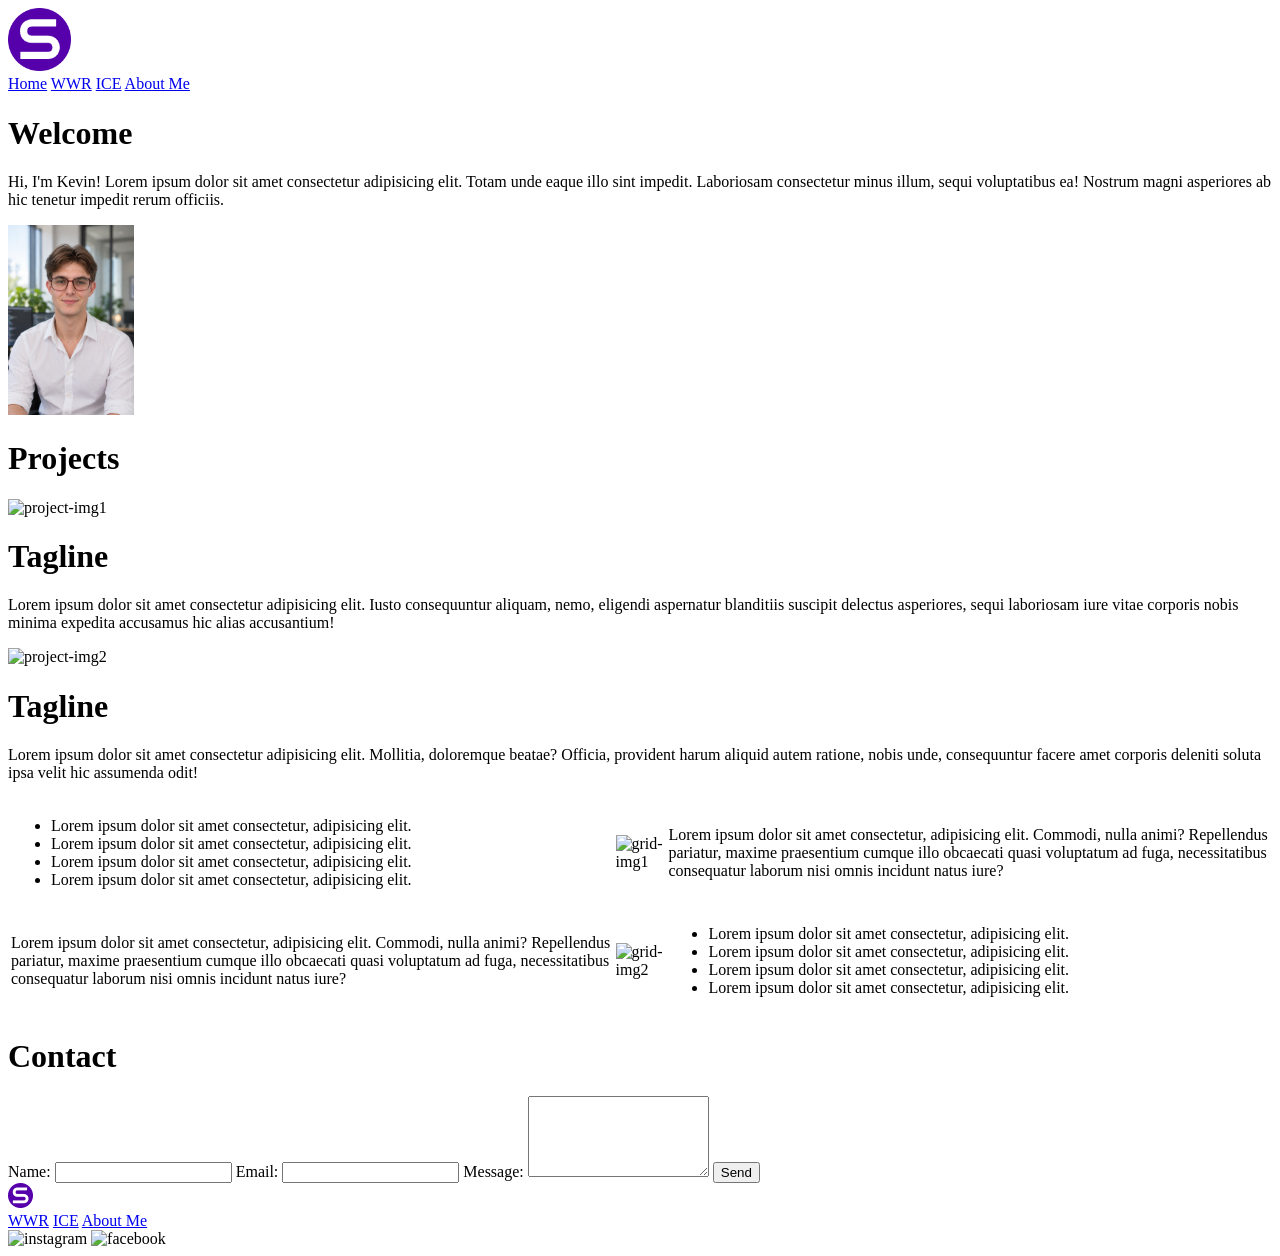
==== index.html @ 73143b4a "portal- structure 200" ====
<!doctype html>
<html lang="en">
<head>
	<meta charset="utf-8">
	<meta name="viewport" content="width=device-width, initial-scale=1">
	<link rel="icon" href="portal/kevin-logo.png">
	<title></title>
</head>
<body>
	<header>
        <img src="portal/kevin-logo.png" width=5%>
        <nav>
            <a href="/">Home</a>
            <a href="wwr/index.html">WWR</a>
            <a href="#ice">ICE</a>
            <a href="#about-me">About Me</a>
        </nav>
    </header>
	<main>
        <h1>Welcome</h1>
        <div>
            <p>Hi, I'm Kevin! Lorem ipsum dolor sit amet consectetur adipisicing elit. Totam unde eaque illo sint impedit. Laboriosam consectetur minus illum, sequi voluptatibus ea! Nostrum magni asperiores ab hic tenetur impedit rerum officiis.</p>
            <img src="portal/me.jpg" alt="Picture of kevin" width="10%">
        </div>
        <h1>Projects</h1>
        <div>
            <div>
                <img src="portal/project-img1" alt="project-img1">
                <div>
                    <h1>Tagline</h1>
                    <p>Lorem ipsum dolor sit amet consectetur adipisicing elit. Iusto consequuntur aliquam, nemo, eligendi aspernatur blanditiis suscipit delectus asperiores, sequi laboriosam iure vitae corporis nobis minima expedita accusamus hic alias accusantium!</p>
                </div>
            </div>
            <div>
                <img src="portal/project-img2" alt="project-img2">
                <div>
                    <h1>Tagline</h1>
                    <p>Lorem ipsum dolor sit amet consectetur adipisicing elit. Mollitia, doloremque beatae? Officia, provident harum aliquid autem ratione, nobis unde, consequuntur facere amet corporis deleniti soluta ipsa velit hic assumenda odit!</p>
                </div>
            </div>
        </div>
        <table class="table-3x2">
            <tr>
                <td class="grid-item">
                    <ul class="grid-list">
                        <li>Lorem ipsum dolor sit amet consectetur, adipisicing elit.</li>
                        <li>Lorem ipsum dolor sit amet consectetur, adipisicing elit.</li>
                        <li>Lorem ipsum dolor sit amet consectetur, adipisicing elit.</li>
                        <li>Lorem ipsum dolor sit amet consectetur, adipisicing elit.</li>
                    </ul>
                </td>
                <td class="grid-item">
                    <img class="grid-img" alt="grid-img1">
                </td>
                <td class="grid-item">
                    <p class="grid-p">Lorem ipsum dolor sit amet consectetur, adipisicing elit. Commodi, nulla animi? Repellendus pariatur, maxime praesentium cumque illo obcaecati quasi voluptatum ad fuga, necessitatibus consequatur laborum nisi omnis incidunt natus iure?</p>
                </td>
            </tr>
            <tr>
                <td class="grid-item">
                    <p class="grid-p">Lorem ipsum dolor sit amet consectetur, adipisicing elit. Commodi, nulla animi? Repellendus pariatur, maxime praesentium cumque illo obcaecati quasi voluptatum ad fuga, necessitatibus consequatur laborum nisi omnis incidunt natus iure?</p>
                </td>
                <td class="grid-item">
                    <img class="grid-img" alt="grid-img2">
                </td>
                <td class="grid-item">
                    <ul class="grid-list">
                        <li>Lorem ipsum dolor sit amet consectetur, adipisicing elit.</li>
                        <li>Lorem ipsum dolor sit amet consectetur, adipisicing elit.</li>
                        <li>Lorem ipsum dolor sit amet consectetur, adipisicing elit.</li>
                        <li>Lorem ipsum dolor sit amet consectetur, adipisicing elit.</li>
                    </ul>
                </td>
            </tr>
        </table>
        <div>
            <form>
                <h1>Contact</h1>
                <label for="name">Name:</label>
                <input id="name" type="text">
                <label for="email">Email:</label>
                <input id="email" type="email">
                <label for="message">Message:</label>
                <textarea id="message" type="text" rows="5"></textarea>
                <button type="submit">Send</button>
            </form>
        </div>
    </main>
	<footer>
        <img src="portal/kevin-logo.png" width=2%>
        <div>
            <a href="wwr/index.html">WWR</a>
            <a href="#ice">ICE</a>
            <a href="#about-me">About Me</a>
        </div>
        <div>
            <img src="" alt="instagram">
            <img src="" alt="facebook">
        </div>
    </footer>
</body>
</html>
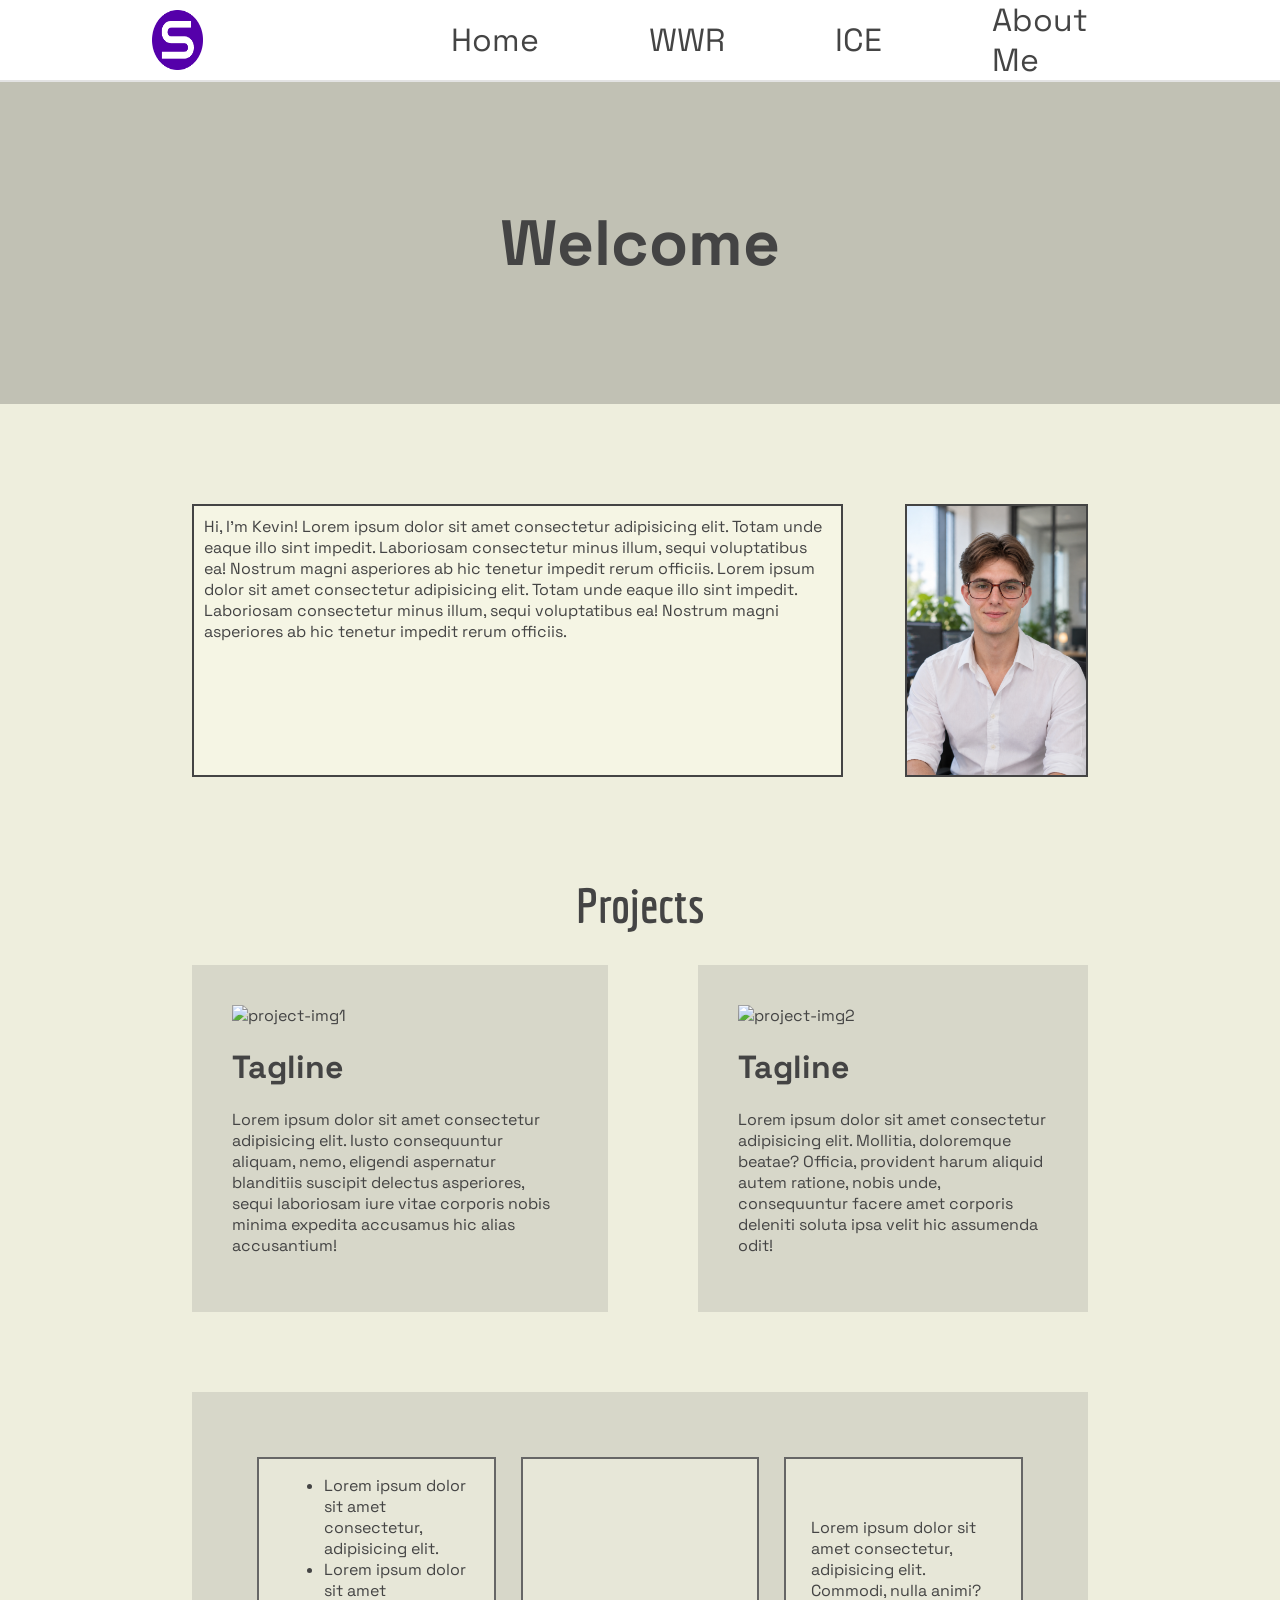
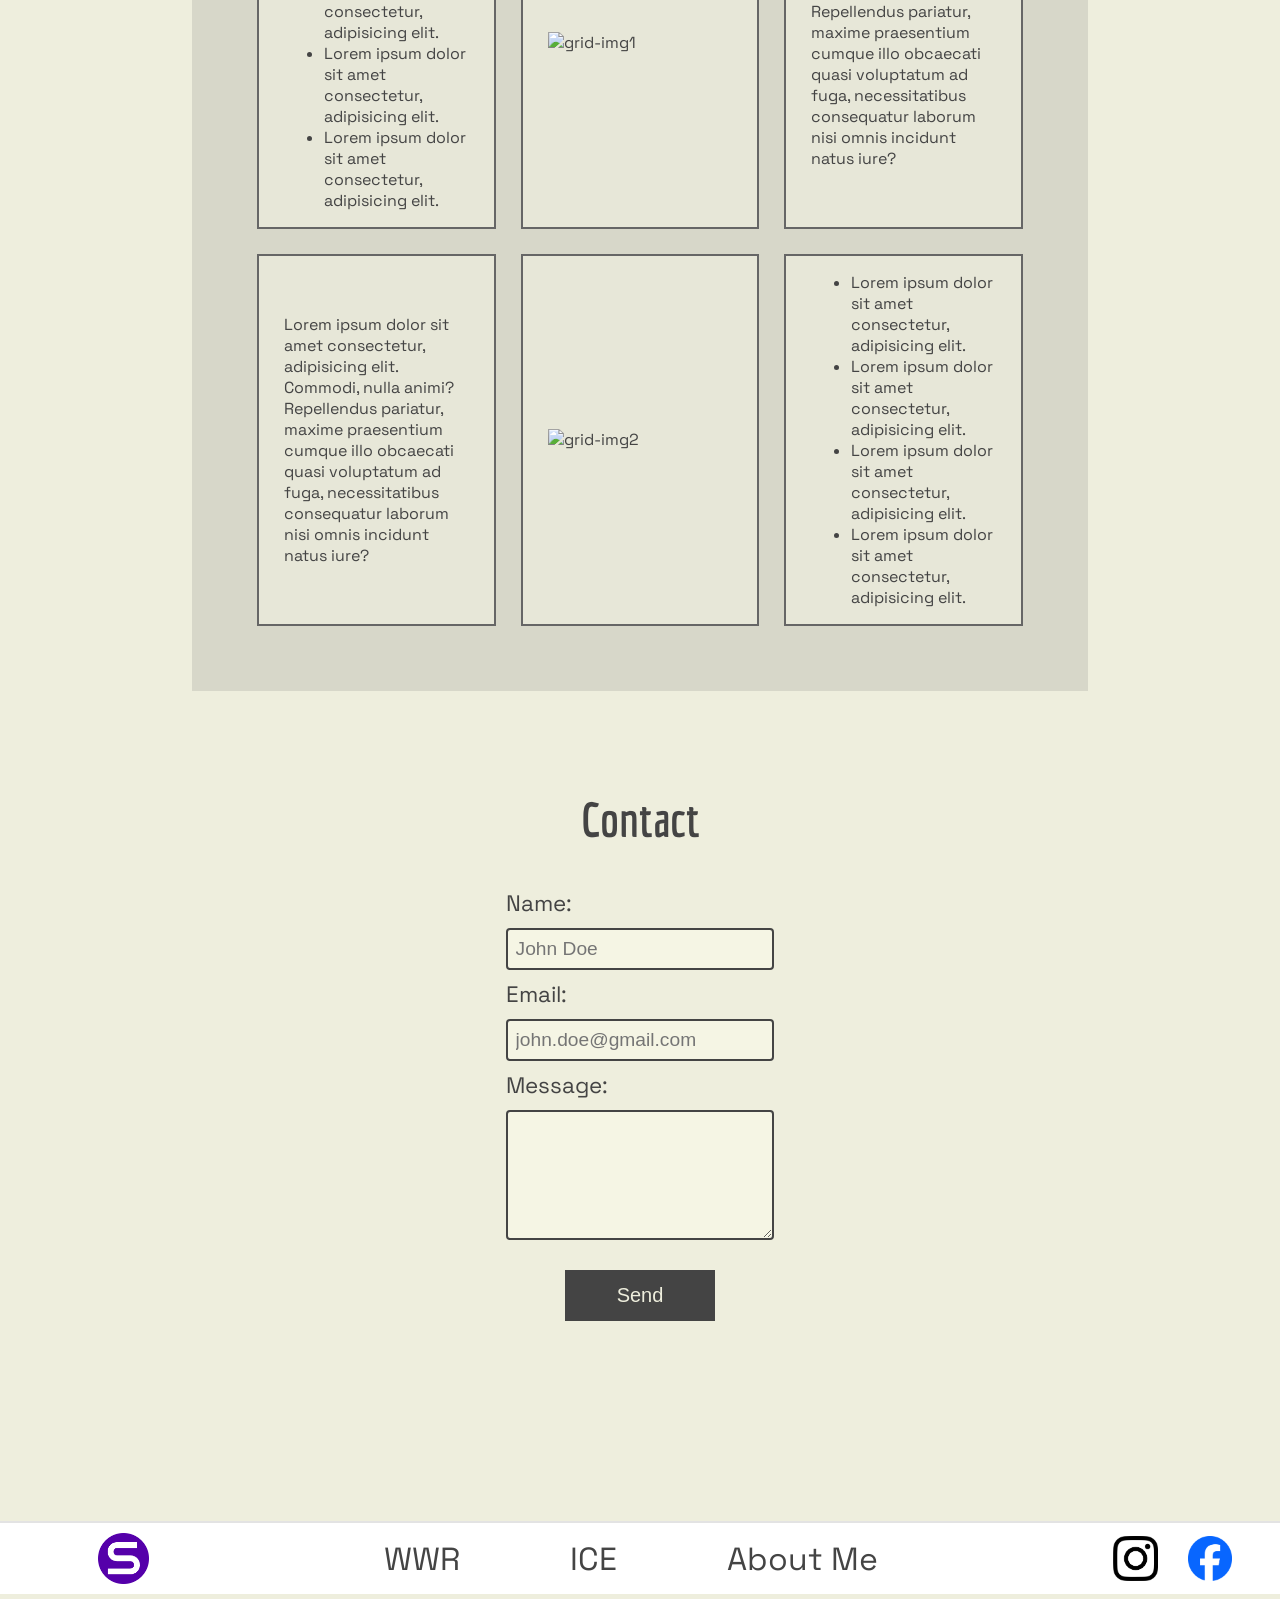
==== commit f3228614: "portal style-300" ====
--- a/index.html
+++ b/index.html
@@ -4,11 +4,15 @@
 	<meta charset="utf-8">
 	<meta name="viewport" content="width=device-width, initial-scale=1">
 	<link rel="icon" href="portal/kevin-logo.png">
+    <link rel="stylesheet" href="styles/styles.css">
+    <link rel="preconnect" href="https://fonts.googleapis.com">
+    <link rel="preconnect" href="https://fonts.gstatic.com" crossorigin>
+    <link href="https://fonts.googleapis.com/css2?family=Economica:ital,wght@0,400;0,700;1,400;1,700&family=Space+Grotesk:wght@300..700&display=swap" rel="stylesheet">
 	<title></title>
 </head>
 <body>
 	<header>
-        <img src="portal/kevin-logo.png" width=5%>
+        <img class="logo" src="portal/kevin-logo.png">
         <nav>
             <a href="/">Home</a>
             <a href="wwr/index.html">WWR</a>
@@ -16,22 +20,22 @@
             <a href="#about-me">About Me</a>
         </nav>
     </header>
+    <h1 id="welcome">Welcome</h1>
 	<main>
-        <h1>Welcome</h1>
-        <div>
-            <p>Hi, I'm Kevin! Lorem ipsum dolor sit amet consectetur adipisicing elit. Totam unde eaque illo sint impedit. Laboriosam consectetur minus illum, sequi voluptatibus ea! Nostrum magni asperiores ab hic tenetur impedit rerum officiis.</p>
-            <img src="portal/me.jpg" alt="Picture of kevin" width="10%">
+        <div id="intro-d" class="flex">
+            <p id="intro-p" class="card">Hi, I'm Kevin! Lorem ipsum dolor sit amet consectetur adipisicing elit. Totam unde eaque illo sint impedit. Laboriosam consectetur minus illum, sequi voluptatibus ea! Nostrum magni asperiores ab hic tenetur impedit rerum officiis. Lorem ipsum dolor sit amet consectetur adipisicing elit. Totam unde eaque illo sint impedit. Laboriosam consectetur minus illum, sequi voluptatibus ea! Nostrum magni asperiores ab hic tenetur impedit rerum officiis.</p>
+            <img src="portal/me.jpg" alt="Picture of kevin">
         </div>
-        <h1>Projects</h1>
-        <div>
-            <div>
+        <h1 class="heading">Projects</h1>
+        <div class="flex" id="projects-d">
+            <div class="card-2">
                 <img src="portal/project-img1" alt="project-img1">
                 <div>
                     <h1>Tagline</h1>
                     <p>Lorem ipsum dolor sit amet consectetur adipisicing elit. Iusto consequuntur aliquam, nemo, eligendi aspernatur blanditiis suscipit delectus asperiores, sequi laboriosam iure vitae corporis nobis minima expedita accusamus hic alias accusantium!</p>
                 </div>
             </div>
-            <div>
+            <div class="card-2">
                 <img src="portal/project-img2" alt="project-img2">
                 <div>
                     <h1>Tagline</h1>
@@ -39,9 +43,9 @@
                 </div>
             </div>
         </div>
-        <table class="table-3x2">
+        <table class="table-3x2 card-2">
             <tr>
-                <td class="grid-item">
+                <td class="card-3">
                     <ul class="grid-list">
                         <li>Lorem ipsum dolor sit amet consectetur, adipisicing elit.</li>
                         <li>Lorem ipsum dolor sit amet consectetur, adipisicing elit.</li>
@@ -49,21 +53,21 @@
                         <li>Lorem ipsum dolor sit amet consectetur, adipisicing elit.</li>
                     </ul>
                 </td>
-                <td class="grid-item">
+                <td class="card-3">
                     <img class="grid-img" alt="grid-img1">
                 </td>
-                <td class="grid-item">
+                <td class="card-3">
                     <p class="grid-p">Lorem ipsum dolor sit amet consectetur, adipisicing elit. Commodi, nulla animi? Repellendus pariatur, maxime praesentium cumque illo obcaecati quasi voluptatum ad fuga, necessitatibus consequatur laborum nisi omnis incidunt natus iure?</p>
                 </td>
             </tr>
             <tr>
-                <td class="grid-item">
+                <td class="card-3">
                     <p class="grid-p">Lorem ipsum dolor sit amet consectetur, adipisicing elit. Commodi, nulla animi? Repellendus pariatur, maxime praesentium cumque illo obcaecati quasi voluptatum ad fuga, necessitatibus consequatur laborum nisi omnis incidunt natus iure?</p>
                 </td>
-                <td class="grid-item">
+                <td class="card-3">
                     <img class="grid-img" alt="grid-img2">
                 </td>
-                <td class="grid-item">
+                <td class="card-3">
                     <ul class="grid-list">
                         <li>Lorem ipsum dolor sit amet consectetur, adipisicing elit.</li>
                         <li>Lorem ipsum dolor sit amet consectetur, adipisicing elit.</li>
@@ -74,28 +78,28 @@
             </tr>
         </table>
         <div>
-            <form>
-                <h1>Contact</h1>
+            <form class="flex flex-col form gap-md">
+                <h1 class="heading">Contact</h1>
                 <label for="name">Name:</label>
-                <input id="name" type="text">
+                <input class="input" id="name" type="text" placeholder="John Doe">
                 <label for="email">Email:</label>
-                <input id="email" type="email">
+                <input class="input" id="email" type="email" placeholder="john.doe@gmail.com">
                 <label for="message">Message:</label>
-                <textarea id="message" type="text" rows="5"></textarea>
+                <textarea class="input" id="message" type="text" rows="5"></textarea>
                 <button type="submit">Send</button>
             </form>
         </div>
     </main>
-	<footer>
-        <img src="portal/kevin-logo.png" width=2%>
-        <div>
+	<footer class="flex">
+        <img class="logo" src="portal/kevin-logo.png">
+        <div class="flex align-center">
             <a href="wwr/index.html">WWR</a>
             <a href="#ice">ICE</a>
             <a href="#about-me">About Me</a>
         </div>
-        <div>
-            <img src="" alt="instagram">
-            <img src="" alt="facebook">
+        <div class="flex align-center logos">
+            <img class="exlogo" src="portal/instagram.png" alt="instagram">
+            <img class="exlogo" src="portal/facebook.png" alt="facebook">
         </div>
     </footer>
 </body>
--- a/styles/styles.css
+++ b/styles/styles.css
@@ -0,0 +1,152 @@
+body{
+    background-color:#eed;
+    color:#444;
+    margin:0;
+    font-family:'Space Grotesk';
+}
+.heading {
+    font-family:'Economica';
+}
+
+header{
+    display:flex;
+    background-color:#fff;
+    justify-content: space-around;
+    border-bottom: 2px #aaaaaa55 solid;
+}
+nav{
+    width:50%;
+    display:flex;
+    justify-content: flex-end;
+    align-items: center;
+    gap:10px;
+}
+nav a, footer div a {
+    text-decoration: none;
+    color:#444;
+    font-size: 2rem;
+    height:100%;
+    align-content: center;
+    padding:0 50px;
+}
+nav a:hover, footer div a:hover {
+    color:#eed;
+    background-color:#444;
+}
+
+main {
+    padding:0px 15%;
+}
+#welcome{
+    width: 100%;
+    font-size: 4rem;
+    text-align: center;
+    background-color:#44444444;
+    padding:120px 0px;
+    margin-top:0;
+    margin-bottom:100px;
+}
+
+#intro-d{
+    justify-content: space-between;
+}
+#intro-p{
+    width:70%;
+    margin:0;
+}
+.card{
+    padding:10px;
+    border: 2px solid #444;
+    background-color: #ffffee66;
+}
+.card-2{
+    padding:40px;
+    background-color: #44444422;
+}
+.card-3{
+    padding:0 25px;
+    border: 2px solid #666;
+    /* border-radius: 25px; */
+    background-color: #ffffee66;
+    width:33%;
+}
+#intro-d img{
+    width:20%;
+    border: 2px solid #444;
+}
+.heading{
+    text-align: center;
+    font-size: 3rem;
+    margin-top:100px;
+}
+#projects-d{
+    gap:10%;
+    margin-bottom:80px;
+}
+.table-3x2{
+    border-spacing: 25px;
+}
+.form{
+    padding:0 35%; 
+}
+
+
+.flex {
+    display:flex;
+}
+.flex-col{
+    flex-direction: column;
+}
+.gap-md{
+    gap:10px;
+}
+
+
+label{
+    font-size:1.4rem;
+}
+.input{
+    background-color:#ffffee66;
+    border: 2px solid #444;
+    border-radius: 4px;
+    font-size:1.2rem;
+    padding:8px;
+}
+button{
+    margin-top:20px;
+    padding:12px 50px;
+    font-size:1.25rem;
+    align-self: center;
+    background-color:#444;
+    color:#eed;
+    border:none;
+    border:2px #444 solid;
+}
+button:hover{
+    color:#444;
+    background-color: #eed;
+}
+
+footer {
+    background-color: #fff;
+    border-top: 2px #aaaaaa55 solid;
+    margin-top:200px;
+    justify-content: space-around;
+}
+.logo{
+    padding:10px;
+    width:4%;
+}
+.exlogo{
+    width:50%;
+    padding:10px;
+}
+.logos{
+    width:7%;
+}
+footer div{
+    gap:10px;
+}
+.align-center{
+    align-items:center;
+}
